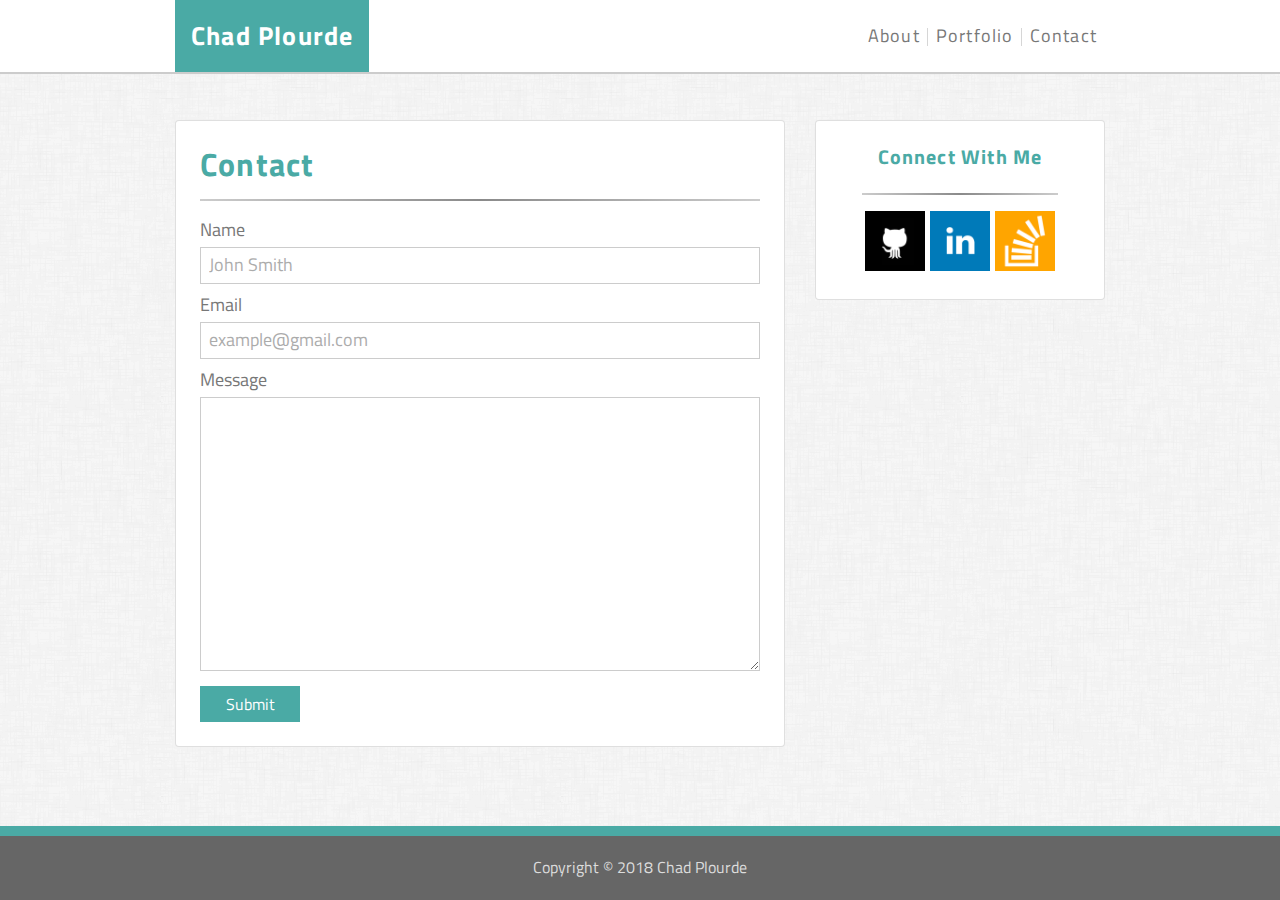
==== contact.html @ fa070fef "updated buttons and hover effects" ====
<!DOCTYPE html>
<html lang="en">

<head>
    <meta charset="UTF-8">
    <meta name="viewport" content="width=device-width, initial-scale=1.0">
    <link rel="stylesheet" href="https://maxcdn.bootstrapcdn.com/bootstrap/4.0.0/css/bootstrap.min.css">
    <link rel="stylesheet" href="assets/css/style.css">
    <link href="https://fonts.googleapis.com/css?family=Titillium+Web" rel="stylesheet">
    <title>bootstrap</title>
</head>

<body>
    <!-- page container -->
    <div class="container" id="pageContainer">
        <!-- navbar -->
        <nav class="navbar navbar-expand p-0 bg-white">
            <div class="container" id="banner">
                <!-- navbar left side-->
                <a class="btn navbar-brand p-3 mr-auto" href="index.html">Chad Plourde</a>
                <!-- navbar right side -->
                <div class="navbar-collapse">
                    <ul class="navbar-nav ml-auto">
                        <li class="nav-item">
                            <a class="nav-link divider" href="index.html">About</a>
                        </li>
                        <li class="nav-item dropdown divider">
                            <a class="nav-link" href="portfolio.html">Portfolio</a>
                        </li>
                        <li class="nav-item">
                            <a class="nav-link" href="contact.html">Contact</a>
                        </li>
                    </ul>
                </div>
            </div>
        </nav>
        <!-- main body content -->
        <div class="row justify-content-between" id="contentBody">
            <!-- contact section -->
            <section class="col-md-8">
                <div class="card mt-4">
                    <div class="card-body p-4">
                        <div class="row" id="contact">
                            <div class="col-12">
                                <h2>Contact</h2>
                                <hr>
                            </div>
                            <div class="col-12">
                                <p class="mb-1">Name</p>
                                <input class="w-100 mb-2 pt-1 pb-1 pl-2" type="text" placeholder="John Smith">
                            </div>
                            <div class="col-12">
                                <p class="mb-1">Email</p>
                                <input class="w-100 mb-2 pt-1 pb-1 pl-2" type="email" placeholder="example@gmail.com">
                            </div>
                            <div class="col-12">
                                <p class="mb-1">Message</p>
                                <textarea class="w-100 mb-2 pt-1 pb-1 pl-2" rows=10 id="textarea"></textarea>
                            </div>
                            <div class="col-12">
                                <button class="btn btn-success">Submit</button>
                            </div>
                        </div>
                    </div>
                </div>
            </section>
            <!-- connect with me section -->
            <section class="col-md-4">
                <div class="card mt-4">
                    <div class="card-body text-center p-4">
                        <h3 id="connectHeader">Connect With Me</h3>
                        <hr>
                        <!-- connection image container -->
                        <div class="d-flex my-1 justify-content-center" id="socialImages">
                            <a target="_blank" href="https://github.com/Cdplourde">
                                <img src="assets/images/github.png" height="60" width="60" alt="github">
                            </a>
                            <a target="_blank" href="https://www.linkedin.com/in/chad-plourde-081b3b135/">
                                <img id="midpic" src="assets/images/linkedin.png" height="60" width="60" alt="linkedin">
                            </a>
                            <a target="_blank" href="https://stackoverflow.com/users/9160027/chad-plourde">
                                <img src="assets/images/stackoverflow.png" height="60" width="60" alt="stackoverflow">
                            </a>
                        </div>
                    </div>
                </div>
            </section>
        </div>
    </div>
    <!-- footer -->
    <footer class="footer">
        <div id="tealBar"></div>
        Copyright &copy 2018 Chad Plourde
    </footer>
</body>

</html>
---- assets/css/style.css ----
/* Page dimensions and default styles */
html, body { 
    height: 100%;
    margin: 0;
}

body {
    font-family: "titillium Web", "Georgia", "Times", "Times New Roman";
    font-size: 1.1em;
    color: #777777;
    background-image: url("../images/dust_scratches.png");
}

#pageContainer {
    min-height: 100%;
    padding-bottom: 96px; 
}

.container {
    max-width: 960px;
}

/* Navbar */
.navbar {
    position: fixed;
    width: 100%;
    left: 0;
    z-index: 50;
    border-bottom: solid 2px #cccccc;
    letter-spacing: 1.2px;
}

#banner {
    padding-left: 15px;
    padding-right: 15px;
}

.navbar-brand {
    background-color: #4aaaa5;
    color: white;
    font-size: 1.5em;
    font-weight: bold;
}

.navbar-brand:hover {
    color: white;
    background-color: #40918d;
}

.nav-link {
    padding-top: 23px;
    padding-bottom: 22px;
    color: #777777;
    position: relative;
}

.nav-item a:hover {
    background-color: #4aaaa5;
    color: white;
    transition: color 0.4s ease-in-out, background-color 0.15s ease-in-out;
}

.divider:after {
    content: '';
    position: absolute;
    bottom: 36%;
    left: 99%;
    height: 25%;
    border-right: 1px solid #777777;
    opacity: 0.3;
}

/* Left panel */
h2 {
    font-weight: bold;
    font-size: 1.8em;
    color: #4aaaa5; 
    letter-spacing: 1.2px;
}

hr {
    border: 0;
    height: 2px;
    background: #cccccc;
    background-image: linear-gradient(to right, #cccccc, #8a8a8a, #cccccc);
}

/* Connect With Me section */
h3~hr {
    max-width: 196px;
}

h3 {
    display: inline-block;
    font-weight: bold;
    font-size: 1.15em;
    color: #4aaaa5;
    letter-spacing: 1.2px;
}

#midpic {
    margin-left: 5px;
    margin-right: 5px;
}

/* About Me section */
#aboutMePic {
    float: left;
}

#contentBody {
    padding-top: 96px;
}

#UofA {
    color: #AB0520;
    text-decoration: none;
}

#UofA:hover {
    color: #C55063;
}



/* Portfolio section */
.portfolioPics {
    position: relative;
    z-index: 1;
    margin-bottom: 15px;
    width: 150px;
}

#portfolio {
    text-align: center;
    position: relative;   
    flex-wrap: wrap;
    margin-bottom: 0px;
    margin-top: 30px;
}

#portfolio a {
    position: relative;
}

.picbanner {
    font-size: 0.9em;
    width: 100%;
    padding-top: 5px;
    height: 35px;
    background-color: #4aaaa5;
    position: absolute;
    top: 30px;
    left: 0px;
    z-index: 2;
    opacity: 0.95;
    color: white;
}

/* Contact section */

.btn-success {
    background-color: #4aaaa5;
    width: 100px;
}

.btn {
    border-radius: 0rem;
    border: none;
}

.btn:hover {
    background-color: #40918d;
}

#contact input, #contact textarea {
    border: 1px solid rgba(0, 0, 0, 0.2);
}

#contact input::-webkit-input-placeholder {
    opacity: 0.6;
}

/* Footer */
.footer {
    position: relative;
    bottom: 0px;
    width: 100%;
    padding-top: 20px;
    padding-bottom: 20px;
    margin-top: -74px;
    background-color: #666666;
    color: #DCDCDC;
    font-size: 0.9em;
    text-align: center;
}

#tealBar {
    height: 10px;
    background-color: #4aaaa5;
    position: relative; 
    bottom: 20px;
}

/* Media queries */
@media (max-width: 767px) {
    .portfolioPics {
        width: 250px;
    }

    #connectHeader {
        font-size: 1.4em;
        margin-bottom: 0px; 
    }

    .picbanner {
        font-size: 1.4em;
        padding-top: 8px;
        height: 55px;
        top: 50px;
        left: 0px;
        z-index: 2;
    }
}

@media (max-width: 575px) {
    #aboutMePic {
        float: none;
        width: 330px;
        margin-bottom: 20px;
    }

    .centerElement {
        text-align: center;
    }
}
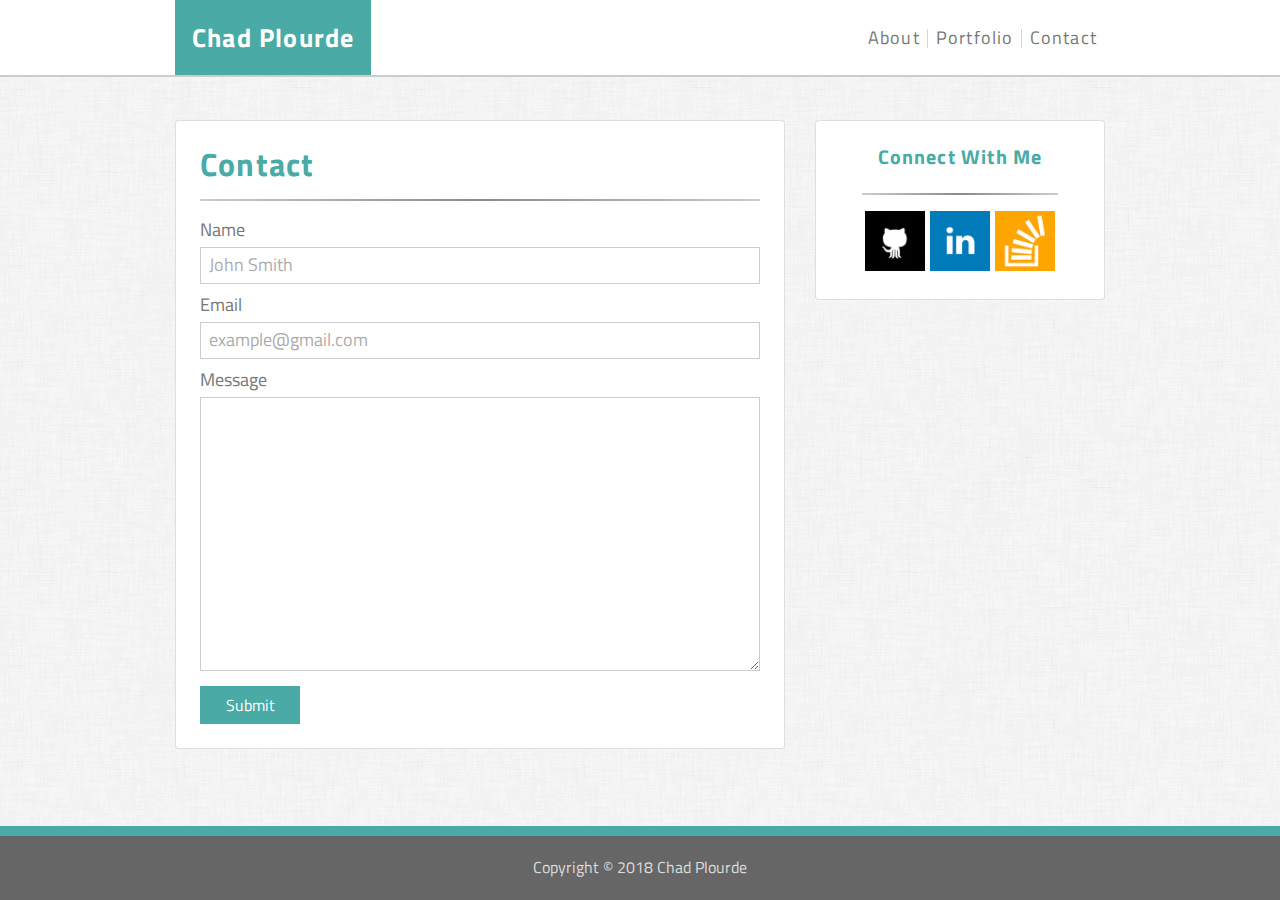
==== commit a9d9126a: "fixed button style and adjusted navbar for small devices" ====
--- a/contact.html
+++ b/contact.html
@@ -58,7 +58,7 @@
                                 <textarea class="w-100 mb-2 pt-1 pb-1 pl-2" rows=10 id="textarea"></textarea>
                             </div>
                             <div class="col-12">
-                                <button class="btn btn-success">Submit</button>
+                                <button class="btn">Submit</button>
                             </div>
                         </div>
                     </div>
--- a/assets/css/style.css
+++ b/assets/css/style.css
@@ -40,6 +40,7 @@
     color: white;
     font-size: 1.5em;
     font-weight: bold;
+    padding-top: 17px !important;
 }
 
 .navbar-brand:hover {
@@ -48,8 +49,8 @@
 }
 
 .nav-link {
-    padding-top: 23px;
-    padding-bottom: 22px;
+    padding-top: 24px;
+    padding-bottom: 23px;
     color: #777777;
     position: relative;
 }
@@ -159,14 +160,16 @@
 
 /* Contact section */
 
-.btn-success {
-    background-color: #4aaaa5;
+
+.btn {
+    background-color: #4aaaa5;
+    border-radius: 0em;
+    box-shadow: none !important;
+}
+
+button {
     width: 100px;
-}
-
-.btn {
-    border-radius: 0rem;
-    border: none;
+    color: white;
 }
 
 .btn:hover {
@@ -221,12 +224,20 @@
         left: 0px;
         z-index: 2;
     }
+
+    .nav-item {
+        font-size: 0.85em;
+    }
+
+    .navbar-brand {
+        font-size: 1.3em;
+    }
 }
 
 @media (max-width: 575px) {
     #aboutMePic {
         float: none;
-        width: 330px;
+        width: 300px;
         margin-bottom: 20px;
     }
 
